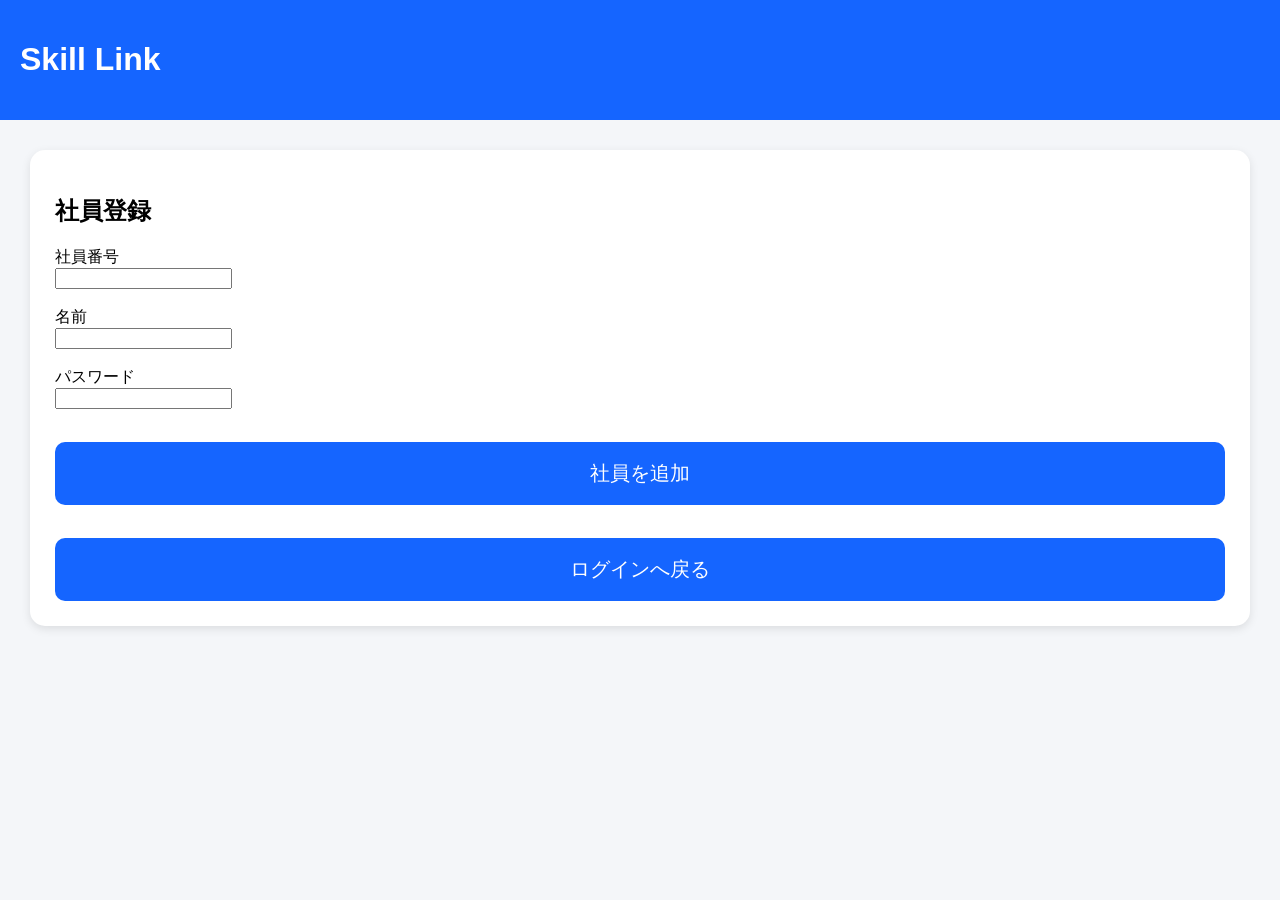
==== admin.html @ 7db062af "first commit" ====
<!DOCTYPE html>
<html lang="ja">

<head>

<meta charset="UTF-8">

<title>社員管理</title>

<link rel="stylesheet" href="style.css">

</head>

<body>

<header>

<h1>Skill Link</h1>

</header>

<div class="card">

<h2>社員登録</h2>

<label>社員番号</label>

<br>

<input type="text" id="newId">

<br><br>

<label>名前</label>

<br>

<input type="text" id="newName">

<br><br>

<label>パスワード</label>

<br>

<input type="password" id="newPassword">

<br><br>

<button onclick="addUser()">

社員を追加

</button>

<br><br>

<a href="login.html">

<button>

ログインへ戻る

</button>

</a>

</div>

<script src="admin.js"></script>

</body>

</html>
---- style.css ----
body{

font-family: sans-serif;

background:#f4f6f9;

margin:0;

}

header{

background:#1565ff;

color:white;

padding:20px;

}

.card{

background:white;

margin:30px;

padding:25px;

border-radius:15px;

box-shadow:0 3px 10px rgba(0,0,0,.1);

}

button{

width:100%;

padding:18px;

margin-top:15px;

font-size:20px;

border:none;

border-radius:10px;

background:#1565ff;

color:white;

cursor:pointer;

}

button:hover{

background:#0d47c7;

}

#point{

font-size:70px;

color:#1565ff;

}

.pointArea{

display:flex;

justify-content:space-between;

align-items:center;

}

.pointNumber{

width:40%;

}

.stampCard{

width:50%;

display:grid;

grid-template-columns:repeat(5,1fr);

gap:10px;

}

.stamp{

font-size:38px;

text-align:center;

}

.empty{

opacity:0.2;

}
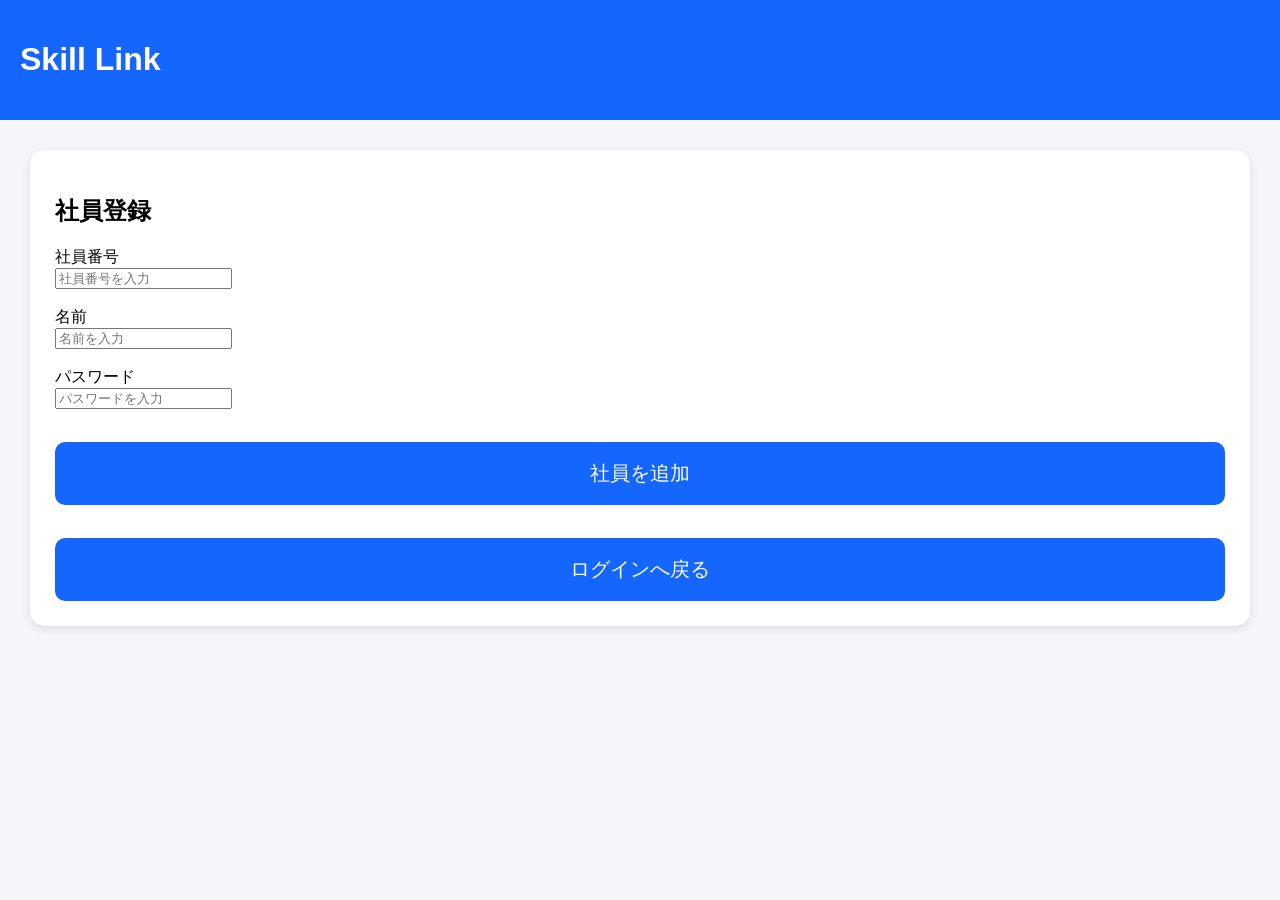
==== commit e601a035: "Update admin.html" ====
--- a/admin.html
+++ b/admin.html
@@ -5,7 +5,9 @@
 
 <meta charset="UTF-8">
 
-<title>社員管理</title>
+<meta name="viewport" content="width=device-width, initial-scale=1.0">
+
+<title>社員管理 - Skill Link</title>
 
 <link rel="stylesheet" href="style.css">
 
@@ -23,31 +25,31 @@
 
 <h2>社員登録</h2>
 
-<label>社員番号</label>
+<label for="newId">社員番号</label>
 
 <br>
 
-<input type="text" id="newId">
+<input type="text" id="newId" placeholder="社員番号を入力">
 
 <br><br>
 
-<label>名前</label>
+<label for="newName">名前</label>
 
 <br>
 
-<input type="text" id="newName">
+<input type="text" id="newName" placeholder="名前を入力">
 
 <br><br>
 
-<label>パスワード</label>
+<label for="newPassword">パスワード</label>
 
 <br>
 
-<input type="password" id="newPassword">
+<input type="password" id="newPassword" placeholder="パスワードを入力">
 
 <br><br>
 
-<button onclick="addUser()">
+<button id="addUserButton">
 
 社員を追加
 
@@ -57,7 +59,7 @@
 
 <a href="login.html">
 
-<button>
+<button type="button">
 
 ログインへ戻る
 
@@ -67,8 +69,8 @@
 
 </div>
 
-<script src="admin.js"></script>
+<script type="module" src="admin.js"></script>
 
 </body>
 
-</html>+</html>
